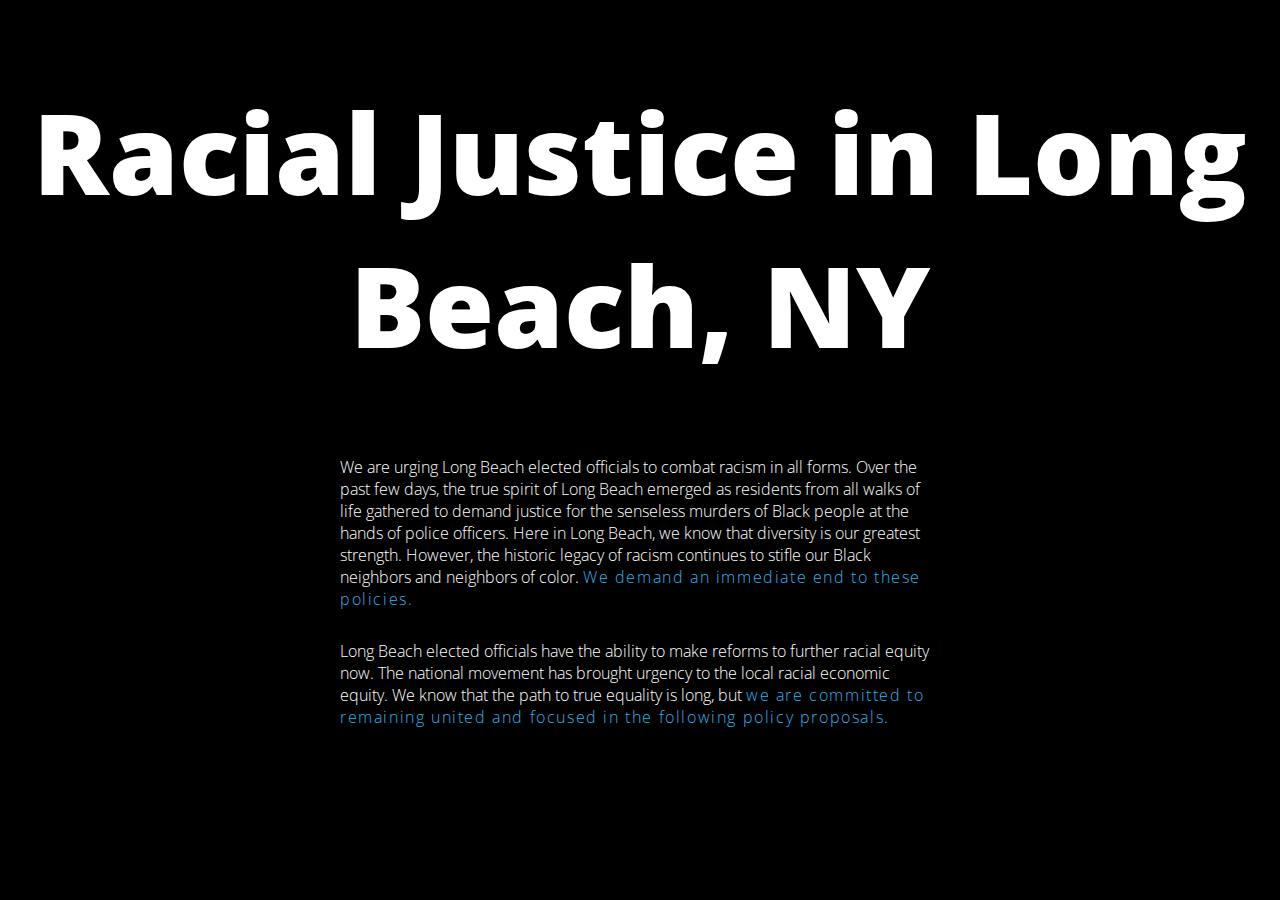
==== index.html @ 6658c9d7 "Add initial website with mission statement." ====
<!DOCTYPE html>
<html lang="en">
<head>
    <meta charset="UTF-8">
    <link href="https://fonts.googleapis.com/css2?family=Open+Sans:wght@300;800&display=swap" rel="stylesheet">
    <link rel="stylesheet" href="./css/style.css">
    <link rel="stylesheet" href="./css/font.css">
    <title>Racial Justice</title>
</head>
<body>
    <h1>Racial Justice in Long Beach, NY</h1>

    <p class="intro">
        We are urging Long Beach elected officials to combat racism in all forms. Over the past few days, the true spirit of Long Beach emerged as residents from all walks of life gathered to demand justice for the senseless murders of Black people at the hands of police officers. Here in Long Beach, we know that diversity is our greatest strength. However, the historic legacy of racism continues to stifle our Black neighbors and neighbors of color. <em class="intro">We demand an immediate end to these policies.</em>
    </p>

    <p class="intro">
        Long Beach elected officials have the ability to make reforms to further racial equity now. The national movement has brought urgency to the local racial economic equity. We know that the path to true equality is long, but <em class="intro">we are committed to remaining united and focused in the following policy proposals.</em>
    </p>
</body>
</html>
---- css/style.css ----
html body {
   background-color: black;
}

.intro {
    width: 600px;
    margin: 30px auto 30px auto;
}

em.intro {
    color: #34b1eb;
    font-style: normal;
    letter-spacing: 0.1em;
}
---- css/font.css ----
html body {
    color: white;
    font-family: 'Open Sans', sans-serif;
}

h1 {
    font-weight: 800;
    font-size: 7em;
    text-align: center;
}

p {
    font-weight: 300;
    text-align: left;
}
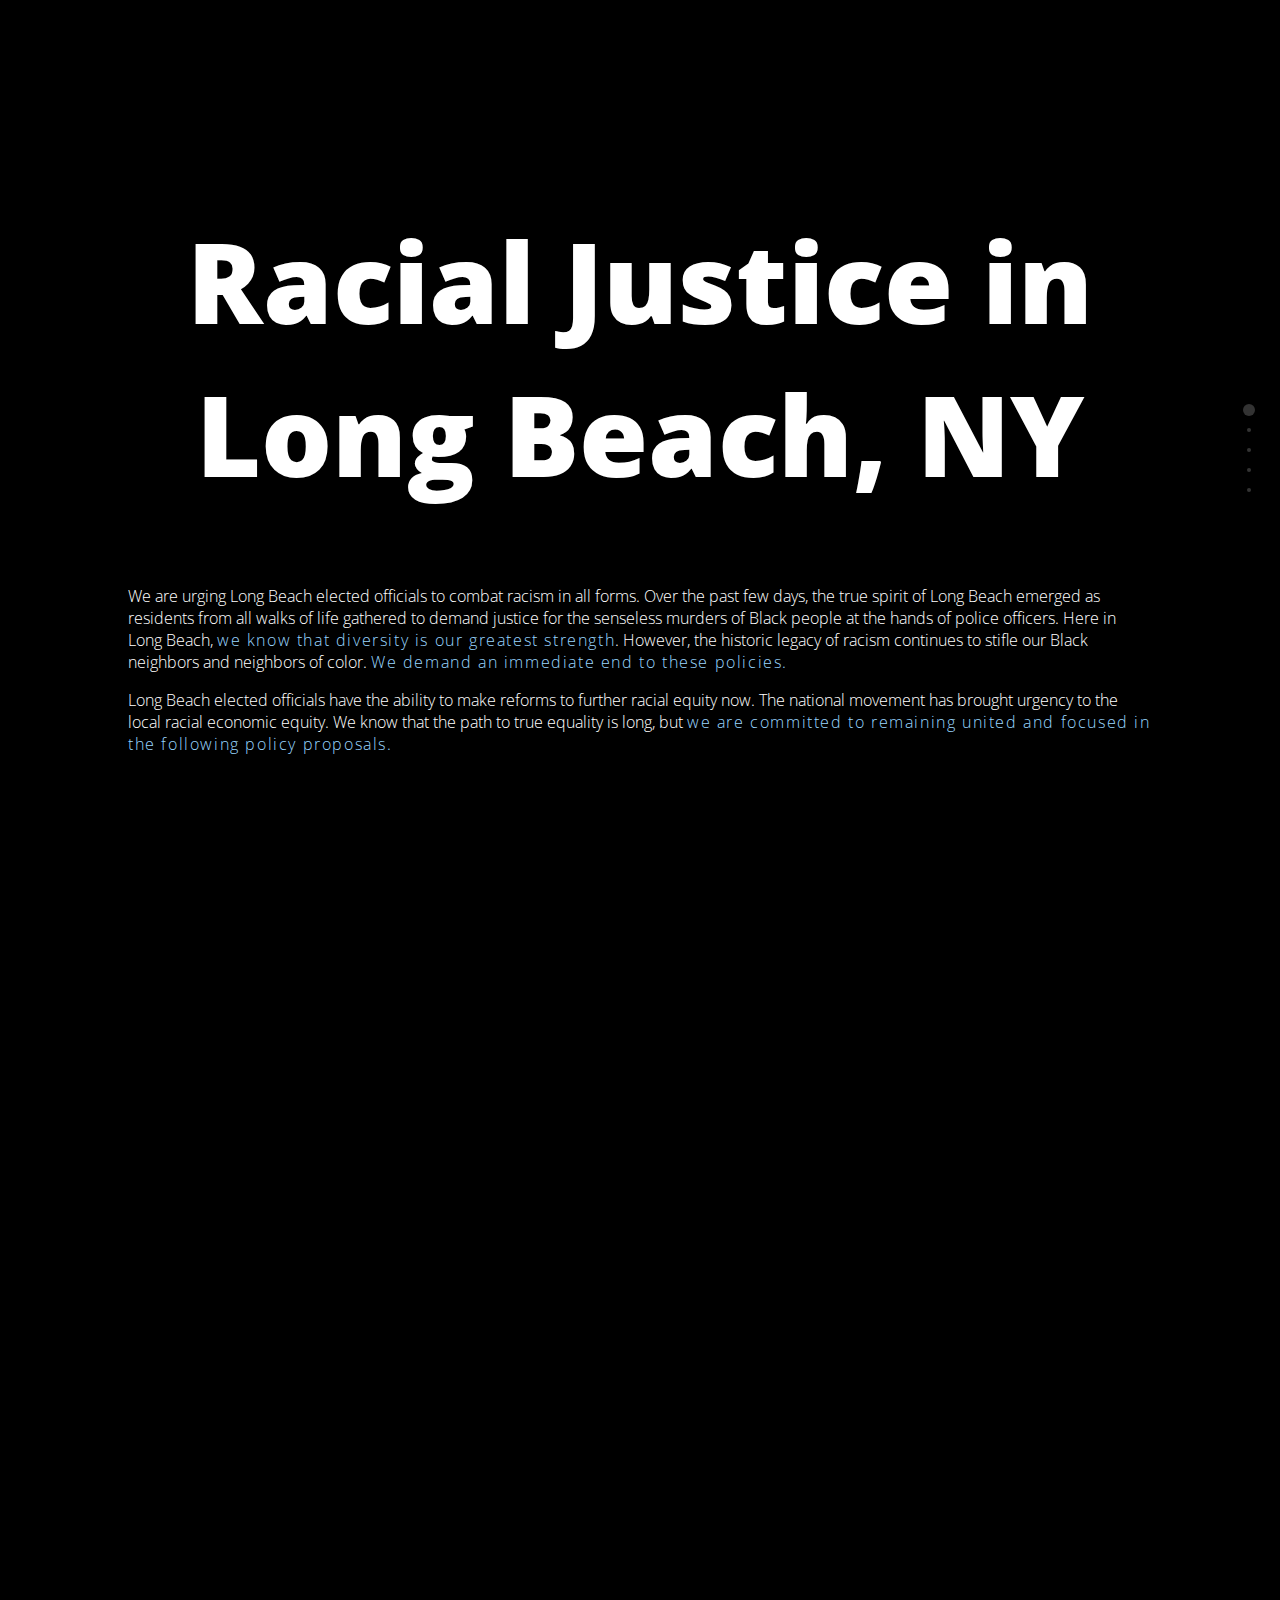
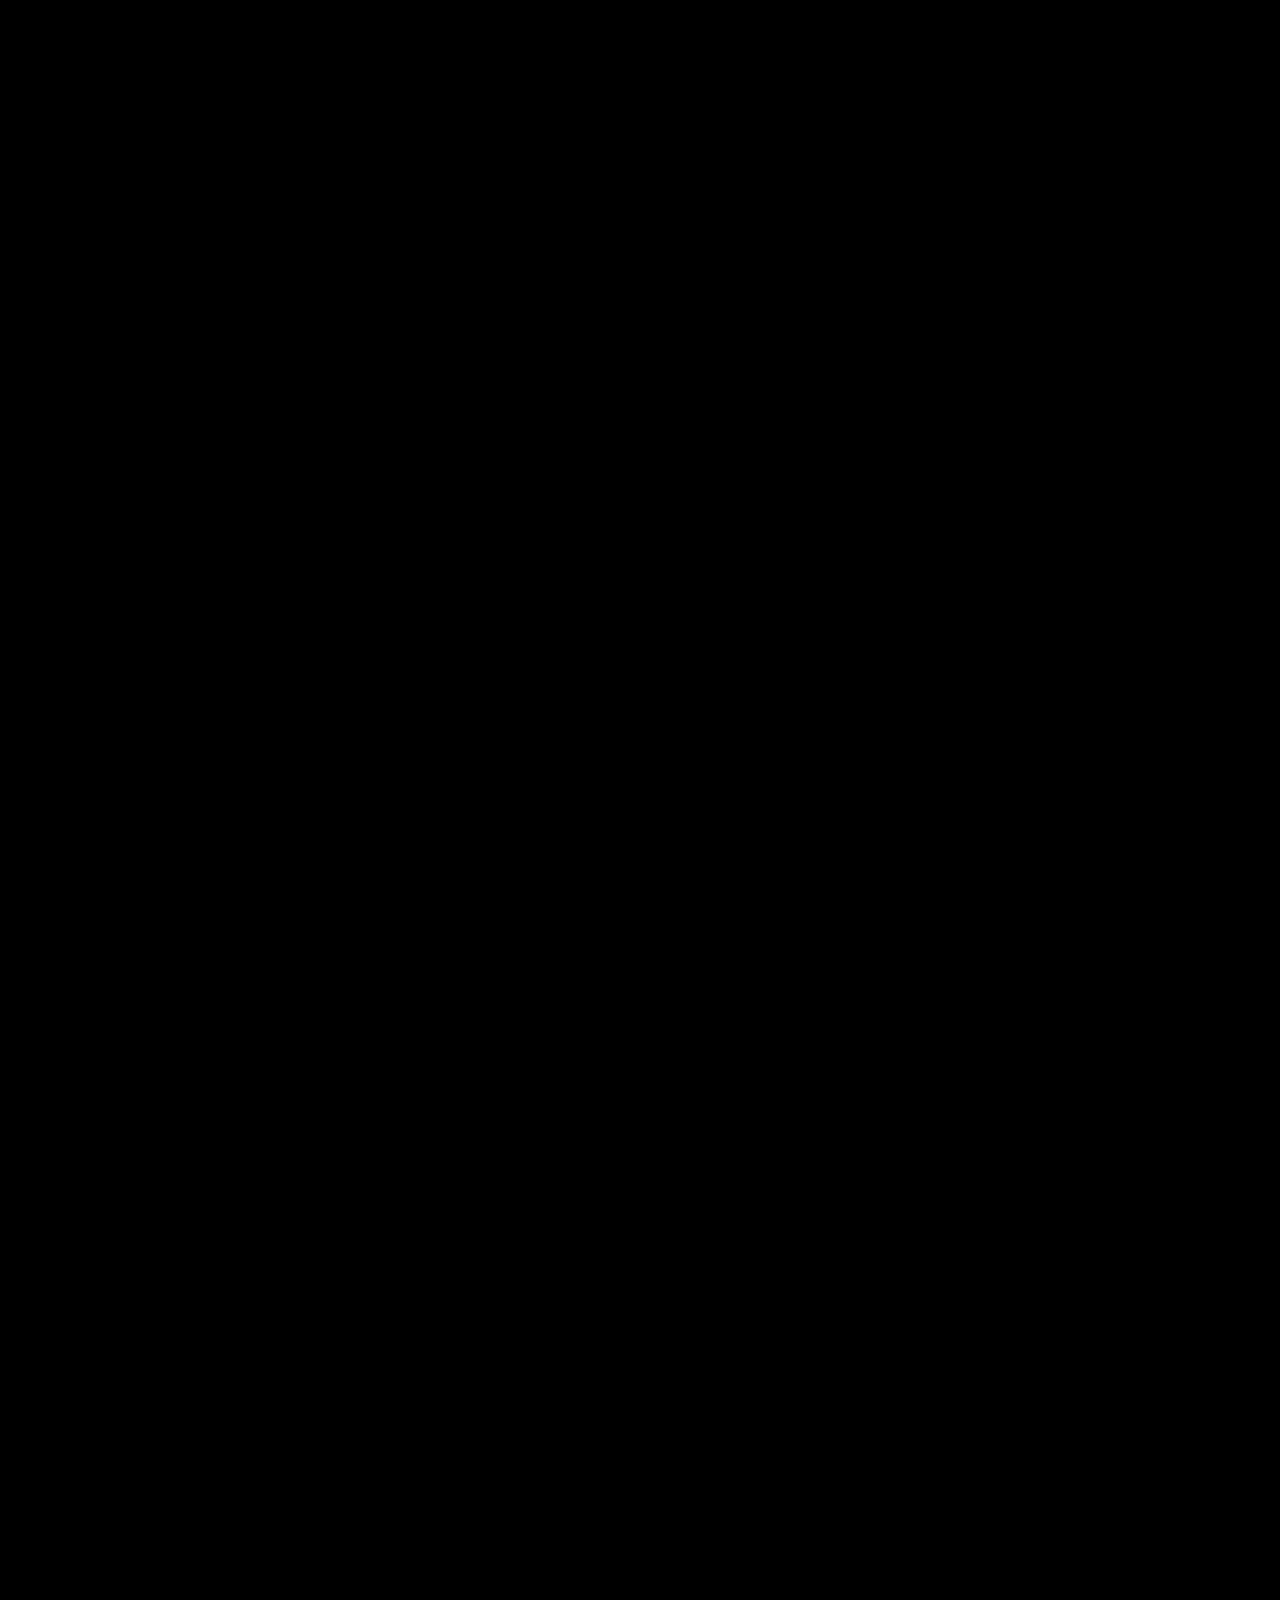
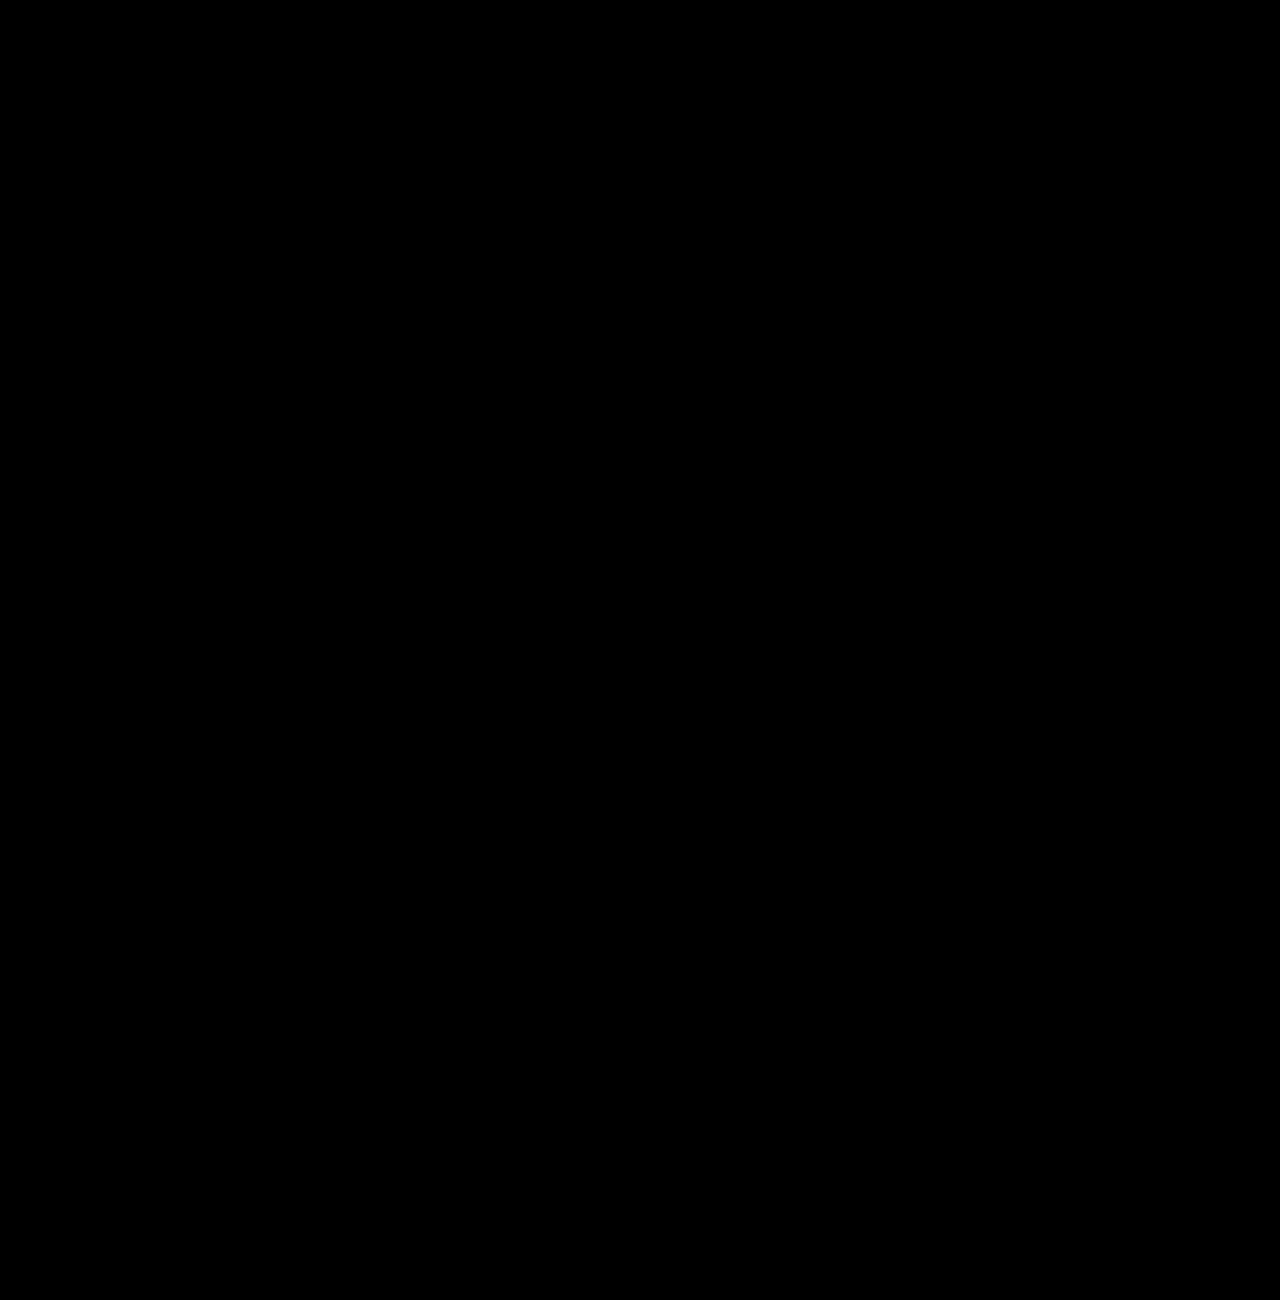
==== commit f4534f15: "Add fullpage view with content." ====
--- a/index.html
+++ b/index.html
@@ -2,20 +2,200 @@
 <html lang="en">
 <head>
     <meta charset="UTF-8">
+    <link href="./css/fullpage.css" rel="stylesheet">
     <link href="https://fonts.googleapis.com/css2?family=Open+Sans:wght@300;800&display=swap" rel="stylesheet">
     <link rel="stylesheet" href="./css/style.css">
     <link rel="stylesheet" href="./css/font.css">
     <title>Racial Justice</title>
 </head>
 <body>
-    <h1>Racial Justice in Long Beach, NY</h1>
-
-    <p class="intro">
-        We are urging Long Beach elected officials to combat racism in all forms. Over the past few days, the true spirit of Long Beach emerged as residents from all walks of life gathered to demand justice for the senseless murders of Black people at the hands of police officers. Here in Long Beach, we know that diversity is our greatest strength. However, the historic legacy of racism continues to stifle our Black neighbors and neighbors of color. <em class="intro">We demand an immediate end to these policies.</em>
-    </p>
-
-    <p class="intro">
-        Long Beach elected officials have the ability to make reforms to further racial equity now. The national movement has brought urgency to the local racial economic equity. We know that the path to true equality is long, but <em class="intro">we are committed to remaining united and focused in the following policy proposals.</em>
-    </p>
+
+<div id="fullpage">
+
+    <div class="section intro">
+        <h1>Racial Justice in<br>Long Beach, NY</h1>
+
+        <p>
+            We are urging Long Beach elected officials to combat racism in all forms. Over the past few days, the true spirit of Long Beach emerged as residents from all walks of life gathered to demand justice for the senseless murders of Black people at the hands of police officers. Here in Long Beach, <em class="intro">we know that diversity is our greatest strength</em>. However, the historic legacy of racism continues to stifle our Black neighbors and neighbors of color. <em class="intro">We demand an immediate end to these policies.</em>
+        </p>
+
+        <p>
+            Long Beach elected officials have the ability to make reforms to further racial equity now. The national movement has brought urgency to the local racial economic equity. We know that the path to true equality is long, but <em class="intro">we are committed to remaining united and focused in the following policy proposals.</em>
+        </p>
+    </div>
+
+    <div class="section info">
+        <h2>Long Beach Board of Education</h2>
+        <h3>Let Them Know That They Should Immediately:</h3>
+        <ul>
+            <li>
+                <h4>Hire Black Teachers</h4>
+                <p>
+                    This improves the academic outcomes of students of color.
+                </p>
+            </li>
+            <li>
+                <h4>Teach Black History</h4>
+                <p>
+                    If our children do not know the history, they cannot build a better future
+                </p>
+            </li>
+            <li>
+                <h4>Stop Over-Punishing</h4>
+                <p>
+                    Black students are suspended at higher rates than white students.
+                </p>
+            </li>
+            <li>
+                <h4>Increase Mental Health Services</h4>
+                <p>
+                    Focus on the trauma Black students encounter.
+                </p>
+            </li>
+            <li>
+                <h4>Equip Guidance Counselors and Social Workers</h4>
+                <p>
+                    Hire and empower professionals that understand structural racism and can help Black students navigate their  home life and post-high school options.
+                </p>
+            </li>
+        </ul>
+    </div>
+
+    <div class="section info">
+        <h2>Long Beach City Council</h2>
+        <h3>Let Them Know That They Should Immediately:</h3>
+        <ul>
+            <li>
+                <h4>Reform the Police Department</h4>
+                <p>
+                    Implement community policing, evaluate bargaining agreements, and hire more Black officers. This starts with the ongoing search for a police commisisoner.
+                </p>
+            </li>
+            <li>
+                <h4>Expand Affordable Housing Options</h4>
+                <p>
+                    Pass inclusionary zoning and fight real estate projects that make our City unaffordable.
+                </p>
+            </li>
+            <li>
+                <h4>Hire Full-Time Black Employees</h4>
+                <p>
+                    Black workers are largely in part-time and seasonal employment.
+                </p>
+            </li>
+            <li>
+                <h4>Create Black Landmarks</h4>
+                <p>
+                    Honor the legacy of Black people. Consider changing Riverside Blvd. to MLK Blvd.
+                </p>
+            </li>
+            <li>
+                <h4>Fund Projects and Programs in the Black Community</h4>
+                <p>
+                    This includes youth services, senior programming, critical infrastructure, houses of worship, job creation, economic development, and local nonprofits.
+                </p>
+            </li>
+        </ul>
+    </div>
+
+    <div class="section info">
+        <h2>Nassau County Government</h2>
+        <h3>Let Them Know That They Should Immediately:</h3>
+        <ul>
+            <li>
+                <h4>Reform the Police Department</h4>
+                <p>
+                    Implement community policing, evaluate bargaining agreements,  and hire more Black officers.
+                </p>
+            </li>
+            <li>
+                <h4>Expand Affordable Housing Options</h4>
+                <p>
+                    Work against the historic legacy of excluding Black people from housing opportunities on Long Island.
+                </p>
+            </li>
+            <li>
+                <h4>Hire Full-Time Black Employees</h4>
+                <p>
+                    The County workforce and staffers of elected officials should reflect the diversity of Nassau County. Focus on jobs, not jails overall.
+                </p>
+            </li>
+            <li>
+                <h4>Support Black Owned Businesses</h4>
+                <p>
+                    County contracts and purchasing reflect the diversity of Nassau County.
+                </p>
+            </li>
+            <li>
+                <h4>Fund Projects and Programs in the Black Community</h4>
+                <p>
+                    This includes youth services, senior programming, critical infrastructure, houses of worship, job creation, economic development, and local nonprofits.
+                </p>
+            </li>
+        </ul>
+    </div>
+
+    <div class="section info">
+        <h2>New York State Legislature</h2>
+        <h3>Let Them Know That They Should Immediately:</h3>
+        <ul>
+            <li>
+                <h4>Repeal 50-a</h4>
+                <p>
+                    This prevents the public release of the disciplinary records of police officers.
+                </p>
+            </li>
+            <li>
+                <h4>Return Police Union Contributions</h4>
+                <p>
+                    Police unions are able to buy political influence by donating to elected officials.
+                </p>
+            </li>
+            <li>
+                <h4>Expanded Use of Body Cameras</h4>
+                <p>
+                    This would promote transparency, civility, and quicker resolution to issues.
+                </p>
+            </li>
+            <li>
+                <h4>Legalize Recreational Marijuana</h4>
+                <p>
+                    This would decrease racial injustice and grow the economy. Previous records should be expunged.
+                </p>
+            </li>
+            <li>
+                <h4>Advocate for Affordable Housing</h4>
+                <p>
+                    State Legislators have the ability to introduce or cosponsor legislation that expand affordable housing and tenant protections. This includes rent stabilization and other policies that would make Long Beach a more affordable place to live and succeed.
+                </p>
+            </li>
+        </ul>
+    </div>
+
+
+</div>
+
+<script src="./js/fullpage.js" type="text/javascript"></script>
+<script>
+var myFullpage = new fullpage('#fullpage', {
+	//Navigation
+	navigation: true,
+	navigationPosition: 'right',
+	slidesNavigation: false,
+	slidesNavPosition: 'bottom',
+
+	//Accessibility
+	keyboardScrolling: true,
+	animateAnchor: true,
+	recordHistory: true,
+
+	//Design
+	controlArrows: true,
+	verticalCentered: true,
+	sectionsColor : ['black', '#ffbd69', '#543864', '#ff6363', '#202040']
+
+});
+
+</script>
 </body>
 </html>
--- a/css/fullpage.css
+++ b/css/fullpage.css
@@ -0,0 +1,236 @@
+/*!
+ * fullPage 3.0.8
+ * https://github.com/alvarotrigo/fullPage.js
+ *
+ * @license GPLv3 for open source use only
+ * or Fullpage Commercial License for commercial use
+ * http://alvarotrigo.com/fullPage/pricing/
+ *
+ * Copyright (C) 2018 http://alvarotrigo.com/fullPage - A project by Alvaro Trigo
+ */
+html.fp-enabled,
+.fp-enabled body {
+    margin: 0;
+    padding: 0;
+    overflow:hidden;
+
+    /*Avoid flicker on slides transitions for mobile phones #336 */
+    -webkit-tap-highlight-color: rgba(0,0,0,0);
+}
+.fp-section {
+    position: relative;
+    -webkit-box-sizing: border-box; /* Safari<=5 Android<=3 */
+    -moz-box-sizing: border-box; /* <=28 */
+    box-sizing: border-box;
+}
+.fp-slide {
+    float: left;
+}
+.fp-slide, .fp-slidesContainer {
+    height: 100%;
+    display: block;
+}
+.fp-slides {
+    z-index:1;
+    height: 100%;
+    overflow: hidden;
+    position: relative;
+    -webkit-transition: all 0.3s ease-out; /* Safari<=6 Android<=4.3 */
+    transition: all 0.3s ease-out;
+}
+.fp-section.fp-table, .fp-slide.fp-table {
+    display: table;
+    table-layout:fixed;
+    width: 100%;
+}
+.fp-tableCell {
+    display: table-cell;
+    vertical-align: middle;
+    width: 100%;
+    height: 100%;
+}
+.fp-slidesContainer {
+    float: left;
+    position: relative;
+}
+.fp-controlArrow {
+    -webkit-user-select: none; /* webkit (safari, chrome) browsers */
+    -moz-user-select: none; /* mozilla browsers */
+    -khtml-user-select: none; /* webkit (konqueror) browsers */
+    -ms-user-select: none; /* IE10+ */
+    position: absolute;
+    z-index: 4;
+    top: 50%;
+    cursor: pointer;
+    width: 0;
+    height: 0;
+    border-style: solid;
+    margin-top: -38px;
+    -webkit-transform: translate3d(0,0,0);
+    -ms-transform: translate3d(0,0,0);
+    transform: translate3d(0,0,0);
+}
+.fp-controlArrow.fp-prev {
+    left: 15px;
+    width: 0;
+    border-width: 38.5px 34px 38.5px 0;
+    border-color: transparent #fff transparent transparent;
+}
+.fp-controlArrow.fp-next {
+    right: 15px;
+    border-width: 38.5px 0 38.5px 34px;
+    border-color: transparent transparent transparent #fff;
+}
+.fp-scrollable {
+    overflow: hidden;
+    position: relative;
+}
+.fp-scroller{
+    overflow: hidden;
+}
+.iScrollIndicator{
+    border: 0 !important;
+}
+.fp-notransition {
+    -webkit-transition: none !important;
+    transition: none !important;
+}
+#fp-nav {
+    position: fixed;
+    z-index: 100;
+    margin-top: -32px;
+    top: 50%;
+    opacity: 1;
+    -webkit-transform: translate3d(0,0,0);
+}
+#fp-nav.fp-right {
+    right: 17px;
+}
+#fp-nav.fp-left {
+    left: 17px;
+}
+.fp-slidesNav{
+    position: absolute;
+    z-index: 4;
+    opacity: 1;
+    -webkit-transform: translate3d(0,0,0);
+    -ms-transform: translate3d(0,0,0);
+    transform: translate3d(0,0,0);
+    left: 0 !important;
+    right: 0;
+    margin: 0 auto !important;
+}
+.fp-slidesNav.fp-bottom {
+    bottom: 17px;
+}
+.fp-slidesNav.fp-top {
+    top: 17px;
+}
+#fp-nav ul,
+.fp-slidesNav ul {
+  margin: 0;
+  padding: 0;
+}
+#fp-nav ul li,
+.fp-slidesNav ul li {
+    display: block;
+    width: 14px;
+    height: 13px;
+    margin: 7px;
+    position:relative;
+}
+.fp-slidesNav ul li {
+    display: inline-block;
+}
+#fp-nav ul li a,
+.fp-slidesNav ul li a {
+    display: block;
+    position: relative;
+    z-index: 1;
+    width: 100%;
+    height: 100%;
+    cursor: pointer;
+    text-decoration: none;
+}
+#fp-nav ul li a.active span,
+.fp-slidesNav ul li a.active span,
+#fp-nav ul li:hover a.active span,
+.fp-slidesNav ul li:hover a.active span{
+    height: 12px;
+    width: 12px;
+    margin: -6px 0 0 -6px;
+    border-radius: 100%;
+ }
+#fp-nav ul li a span,
+.fp-slidesNav ul li a span {
+    border-radius: 50%;
+    position: absolute;
+    z-index: 1;
+    height: 4px;
+    width: 4px;
+    border: 0;
+    background: #333;
+    left: 50%;
+    top: 50%;
+    margin: -2px 0 0 -2px;
+    -webkit-transition: all 0.1s ease-in-out;
+    -moz-transition: all 0.1s ease-in-out;
+    -o-transition: all 0.1s ease-in-out;
+    transition: all 0.1s ease-in-out;
+}
+#fp-nav ul li:hover a span,
+.fp-slidesNav ul li:hover a span{
+    width: 10px;
+    height: 10px;
+    margin: -5px 0px 0px -5px;
+}
+#fp-nav ul li .fp-tooltip {
+    position: absolute;
+    top: -2px;
+    color: #fff;
+    font-size: 14px;
+    font-family: arial, helvetica, sans-serif;
+    white-space: nowrap;
+    max-width: 220px;
+    overflow: hidden;
+    display: block;
+    opacity: 0;
+    width: 0;
+    cursor: pointer;
+}
+#fp-nav ul li:hover .fp-tooltip,
+#fp-nav.fp-show-active a.active + .fp-tooltip {
+    -webkit-transition: opacity 0.2s ease-in;
+    transition: opacity 0.2s ease-in;
+    width: auto;
+    opacity: 1;
+}
+#fp-nav ul li .fp-tooltip.fp-right {
+    right: 20px;
+}
+#fp-nav ul li .fp-tooltip.fp-left {
+    left: 20px;
+}
+.fp-auto-height.fp-section,
+.fp-auto-height .fp-slide,
+.fp-auto-height .fp-tableCell{
+    height: auto !important;
+}
+
+.fp-responsive .fp-auto-height-responsive.fp-section,
+.fp-responsive .fp-auto-height-responsive .fp-slide,
+.fp-responsive .fp-auto-height-responsive .fp-tableCell {
+    height: auto !important;
+}
+
+/*Only display content to screen readers*/
+.fp-sr-only{
+    position: absolute;
+    width: 1px;
+    height: 1px;
+    padding: 0;
+    overflow: hidden;
+    clip: rect(0, 0, 0, 0);
+    white-space: nowrap;
+    border: 0;
+}--- a/css/style.css
+++ b/css/style.css
@@ -3,12 +3,19 @@
 }
 
 .intro {
-    width: 600px;
-    margin: 30px auto 30px auto;
+    padding-left: 8em;
+    padding-right: 8em;
+}
+
+.info {
+    padding-left: 4em;
+    padding-right: 4em;
 }
 
 em.intro {
-    color: #34b1eb;
+    color: #99d6ff;
     font-style: normal;
     letter-spacing: 0.1em;
+    padding-left: 0;
+    padding-right: 0;
 }
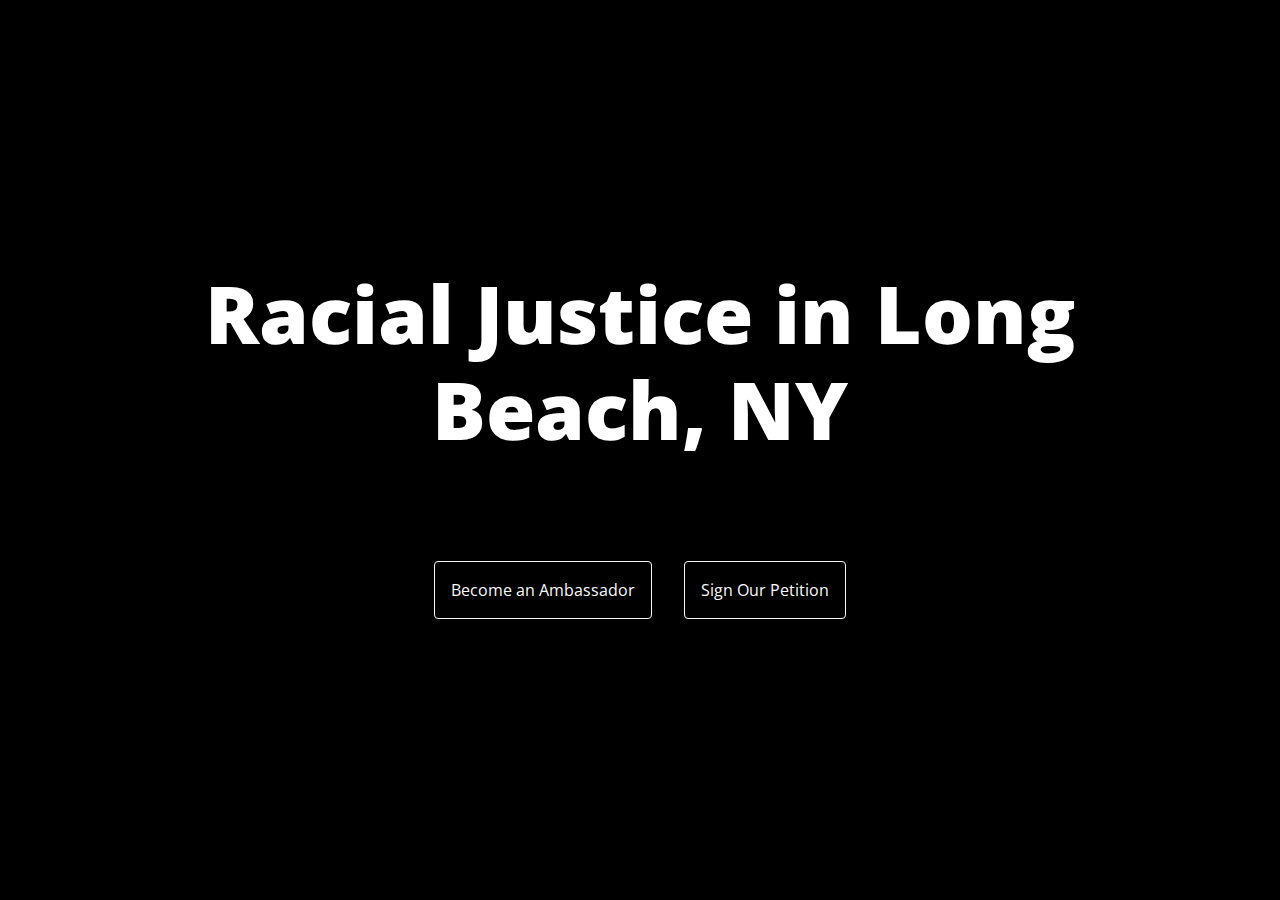
==== commit 2e5769df: "Make simple landing page." ====
--- a/index.html
+++ b/index.html
@@ -2,200 +2,30 @@
 <html lang="en">
 <head>
     <meta charset="UTF-8">
-    <link href="./css/fullpage.css" rel="stylesheet">
     <link href="https://fonts.googleapis.com/css2?family=Open+Sans:wght@300;800&display=swap" rel="stylesheet">
+    <link rel="stylesheet" href="https://maxcdn.bootstrapcdn.com/bootstrap/4.0.0/css/bootstrap.min.css" integrity="sha384-Gn5384xqQ1aoWXA+058RXPxPg6fy4IWvTNh0E263XmFcJlSAwiGgFAW/dAiS6JXm" crossorigin="anonymous">
+    <link rel="stylesheet" href="https://cdnjs.cloudflare.com/ajax/libs/animate.css/4.0.0/animate.min.css"/>    
     <link rel="stylesheet" href="./css/style.css">
     <link rel="stylesheet" href="./css/font.css">
     <title>Racial Justice</title>
 </head>
 <body>
 
-<div id="fullpage">
+<div id="">
 
-    <div class="section intro">
-        <h1>Racial Justice in<br>Long Beach, NY</h1>
-
-        <p>
-            We are urging Long Beach elected officials to combat racism in all forms. Over the past few days, the true spirit of Long Beach emerged as residents from all walks of life gathered to demand justice for the senseless murders of Black people at the hands of police officers. Here in Long Beach, <em class="intro">we know that diversity is our greatest strength</em>. However, the historic legacy of racism continues to stifle our Black neighbors and neighbors of color. <em class="intro">We demand an immediate end to these policies.</em>
-        </p>
-
-        <p>
-            Long Beach elected officials have the ability to make reforms to further racial equity now. The national movement has brought urgency to the local racial economic equity. We know that the path to true equality is long, but <em class="intro">we are committed to remaining united and focused in the following policy proposals.</em>
-        </p>
+    <div class="intro">
+        <div class="intro-inner">
+            <h1 class="animate__animated animate__fadeIn">Racial Justice in Long Beach, NY</h1>
+            <div class="row justify-content-center animate__animated animate__fadeIn animate__delay-1s">
+                <div class="col4">
+                    <a class="btn btn-outline-light" target="_blank" href="https://docs.google.com/forms/d/e/1FAIpQLSdWc8oqWjvqClv569sZWTKWXDtHlMcWYejdP4pPdmffApFQrA/viewform">Become an Ambassador</a>
+                </div>
+                <div class="col4">
+                    <a class="btn btn-outline-light" target="_blank" href="https://www.change.org/p/long-beach-city-council-advocate-for-racial-just-in-long-beach-ny">Sign Our Petition</a>
+                </div>
+            </div>
+        </div>
     </div>
 
-    <div class="section info">
-        <h2>Long Beach Board of Education</h2>
-        <h3>Let Them Know That They Should Immediately:</h3>
-        <ul>
-            <li>
-                <h4>Hire Black Teachers</h4>
-                <p>
-                    This improves the academic outcomes of students of color.
-                </p>
-            </li>
-            <li>
-                <h4>Teach Black History</h4>
-                <p>
-                    If our children do not know the history, they cannot build a better future
-                </p>
-            </li>
-            <li>
-                <h4>Stop Over-Punishing</h4>
-                <p>
-                    Black students are suspended at higher rates than white students.
-                </p>
-            </li>
-            <li>
-                <h4>Increase Mental Health Services</h4>
-                <p>
-                    Focus on the trauma Black students encounter.
-                </p>
-            </li>
-            <li>
-                <h4>Equip Guidance Counselors and Social Workers</h4>
-                <p>
-                    Hire and empower professionals that understand structural racism and can help Black students navigate their  home life and post-high school options.
-                </p>
-            </li>
-        </ul>
-    </div>
-
-    <div class="section info">
-        <h2>Long Beach City Council</h2>
-        <h3>Let Them Know That They Should Immediately:</h3>
-        <ul>
-            <li>
-                <h4>Reform the Police Department</h4>
-                <p>
-                    Implement community policing, evaluate bargaining agreements, and hire more Black officers. This starts with the ongoing search for a police commisisoner.
-                </p>
-            </li>
-            <li>
-                <h4>Expand Affordable Housing Options</h4>
-                <p>
-                    Pass inclusionary zoning and fight real estate projects that make our City unaffordable.
-                </p>
-            </li>
-            <li>
-                <h4>Hire Full-Time Black Employees</h4>
-                <p>
-                    Black workers are largely in part-time and seasonal employment.
-                </p>
-            </li>
-            <li>
-                <h4>Create Black Landmarks</h4>
-                <p>
-                    Honor the legacy of Black people. Consider changing Riverside Blvd. to MLK Blvd.
-                </p>
-            </li>
-            <li>
-                <h4>Fund Projects and Programs in the Black Community</h4>
-                <p>
-                    This includes youth services, senior programming, critical infrastructure, houses of worship, job creation, economic development, and local nonprofits.
-                </p>
-            </li>
-        </ul>
-    </div>
-
-    <div class="section info">
-        <h2>Nassau County Government</h2>
-        <h3>Let Them Know That They Should Immediately:</h3>
-        <ul>
-            <li>
-                <h4>Reform the Police Department</h4>
-                <p>
-                    Implement community policing, evaluate bargaining agreements,  and hire more Black officers.
-                </p>
-            </li>
-            <li>
-                <h4>Expand Affordable Housing Options</h4>
-                <p>
-                    Work against the historic legacy of excluding Black people from housing opportunities on Long Island.
-                </p>
-            </li>
-            <li>
-                <h4>Hire Full-Time Black Employees</h4>
-                <p>
-                    The County workforce and staffers of elected officials should reflect the diversity of Nassau County. Focus on jobs, not jails overall.
-                </p>
-            </li>
-            <li>
-                <h4>Support Black Owned Businesses</h4>
-                <p>
-                    County contracts and purchasing reflect the diversity of Nassau County.
-                </p>
-            </li>
-            <li>
-                <h4>Fund Projects and Programs in the Black Community</h4>
-                <p>
-                    This includes youth services, senior programming, critical infrastructure, houses of worship, job creation, economic development, and local nonprofits.
-                </p>
-            </li>
-        </ul>
-    </div>
-
-    <div class="section info">
-        <h2>New York State Legislature</h2>
-        <h3>Let Them Know That They Should Immediately:</h3>
-        <ul>
-            <li>
-                <h4>Repeal 50-a</h4>
-                <p>
-                    This prevents the public release of the disciplinary records of police officers.
-                </p>
-            </li>
-            <li>
-                <h4>Return Police Union Contributions</h4>
-                <p>
-                    Police unions are able to buy political influence by donating to elected officials.
-                </p>
-            </li>
-            <li>
-                <h4>Expanded Use of Body Cameras</h4>
-                <p>
-                    This would promote transparency, civility, and quicker resolution to issues.
-                </p>
-            </li>
-            <li>
-                <h4>Legalize Recreational Marijuana</h4>
-                <p>
-                    This would decrease racial injustice and grow the economy. Previous records should be expunged.
-                </p>
-            </li>
-            <li>
-                <h4>Advocate for Affordable Housing</h4>
-                <p>
-                    State Legislators have the ability to introduce or cosponsor legislation that expand affordable housing and tenant protections. This includes rent stabilization and other policies that would make Long Beach a more affordable place to live and succeed.
-                </p>
-            </li>
-        </ul>
-    </div>
-
-
-</div>
-
-<script src="./js/fullpage.js" type="text/javascript"></script>
-<script>
-var myFullpage = new fullpage('#fullpage', {
-	//Navigation
-	navigation: true,
-	navigationPosition: 'right',
-	slidesNavigation: false,
-	slidesNavPosition: 'bottom',
-
-	//Accessibility
-	keyboardScrolling: true,
-	animateAnchor: true,
-	recordHistory: true,
-
-	//Design
-	controlArrows: true,
-	verticalCentered: true,
-	sectionsColor : ['black', '#ffbd69', '#543864', '#ff6363', '#202040']
-
-});
-
-</script>
 </body>
 </html>
--- a/css/style.css
+++ b/css/style.css
@@ -3,19 +3,46 @@
 }
 
 .intro {
-    padding-left: 8em;
-    padding-right: 8em;
+    min-height: 100vh;
+    top: 50%;
 }
 
-.info {
-    padding-left: 4em;
-    padding-right: 4em;
+.intro > div {
+
+    justify-content: center;
+}
+
+.intro-inner > h1 {
+    padding-bottom: 1em;
+}
+
+p {
+    height: 10%;
+}
+
+.intro-inner {
+    margin-top: 20%;
+    margin-bottom: 10%;
+    padding: 10%;
+    display: block;
+    margin: 0;
+    position: absolute;
+    top: 50%;
+    -ms-transform: translateY(-50%);
+    transform: translateY(-50%);
+
+    animation: fadeIn;
+    animation-duration: 10s;
+
 }
 
 em.intro {
     color: #99d6ff;
     font-style: normal;
     letter-spacing: 0.1em;
-    padding-left: 0;
-    padding-right: 0;
 }
+
+.btn {
+    margin: 1em;
+    padding: 1em 1em;
+  }
--- a/css/font.css
+++ b/css/font.css
@@ -5,11 +5,12 @@
 
 h1 {
     font-weight: 800;
-    font-size: 7em;
+    font-size: 5em;
     text-align: center;
 }
 
 p {
     font-weight: 300;
     text-align: left;
+    font-size: 1.2em;
 }